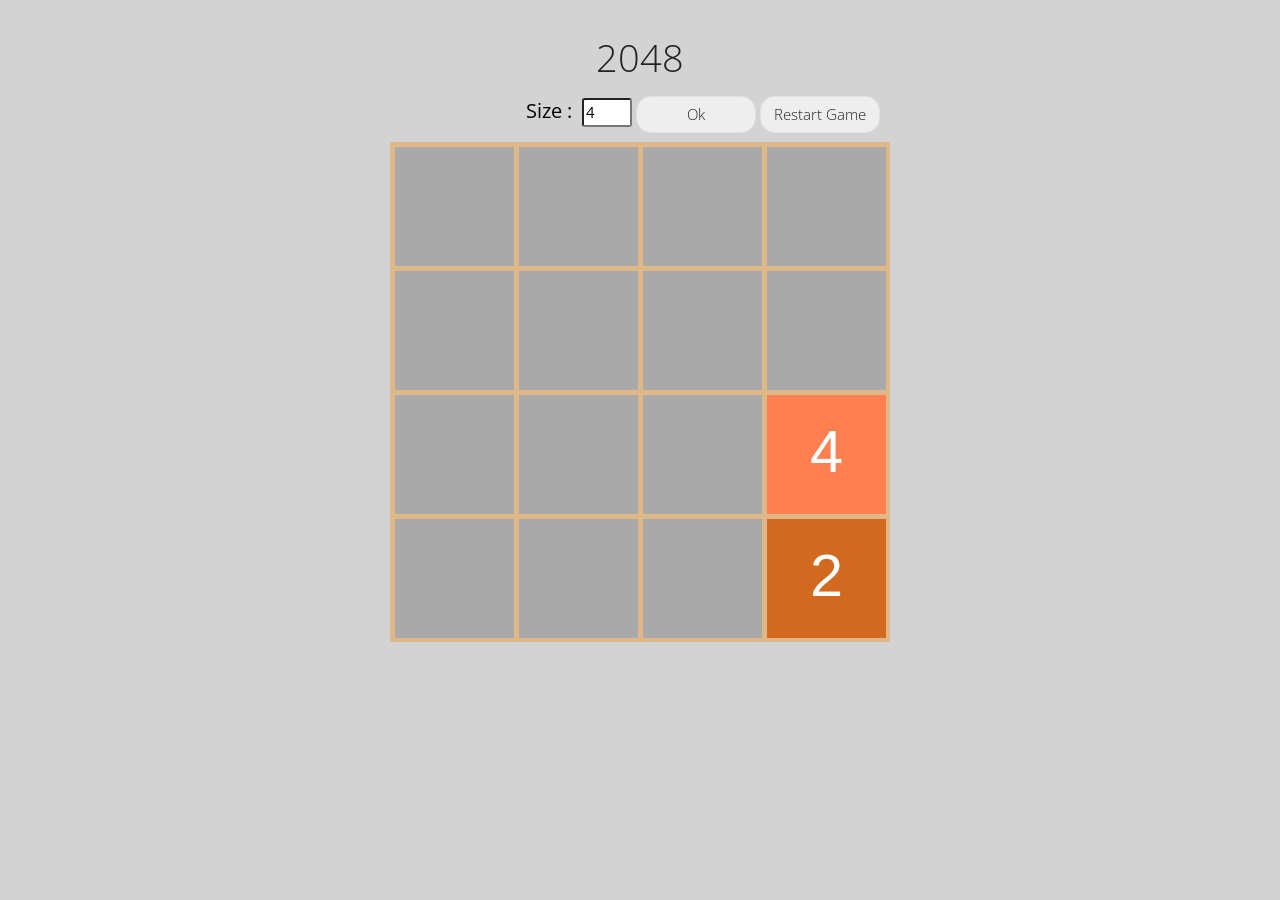
==== index.html @ 108354ca "first commit" ====
<!DOCTYPE html>
<html>
<head>
  <meta charset="UTF-8">
  <link href="static/bootstrap.min.css" rel="stylesheet">

  <link href="static/style.css" rel="stylesheet">
  <title>2048</title>
</head>
<body>
  <h1 style="margin-top: 35px;">2048</h1>
  <p id="score"></p>
  <div id="size-bloc">
    <p id="size-title">Size : </p>
    <input id="size" type="number" value="4">
    <input id="change-size" class="btn btn-secondary text-center" type="button" value="Ok">
    <input id="restart" class="btn btn-secondary text-center" type="button" value="Restart Game">
    <div class="clear"></div>
  </div>
  <div id="canvas-block">
    <canvas id="canvas" width="500" height="500"></canvas>
  </div>
  <script src="static/script.js"></script>
</body>
</html>
---- static/style.css ----
body{
    background-color: lightgrey;
}

p{
    color: black;
    font-size: 20px;
}

h1{
    text-align: center;
}

#score{
    text-align: center;
}

.clear{
    clear: both;
}
#size-bloc{
    margin-left: -50px;
    padding-left: 45%;
}

#size-title{
    float: left;
    margin-top: 0px;
}

#size{
    width: 50px;
    margin-left: 10px;
    border-radius: 3px;
}

#canvas{
    background-color: burlywood;
}

#canvas-block{
    margin-left: -250px;
    padding-left: 50%;
}

.btn{
    width: 120px;
    margin: auto;
    border-radius: 15px;
  }
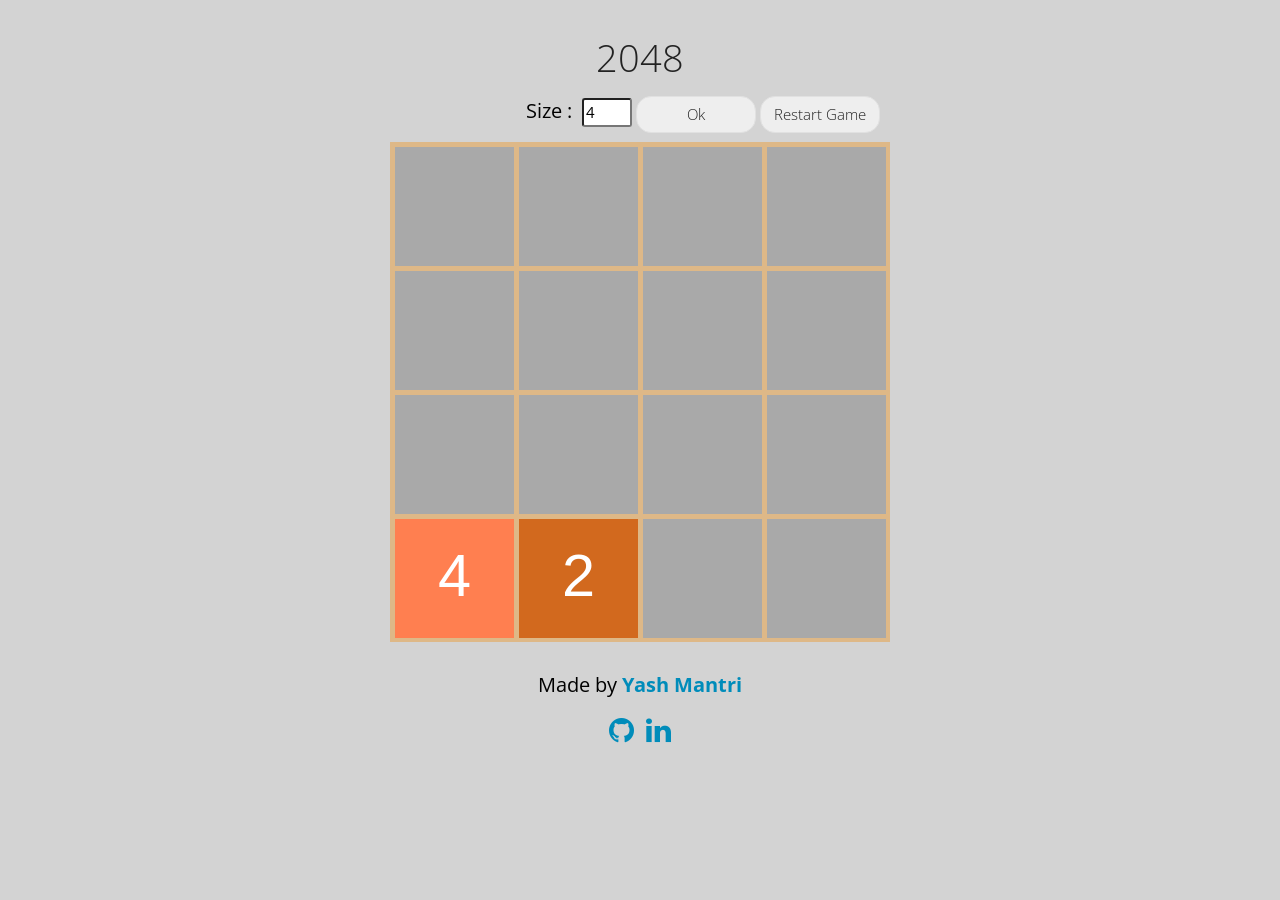
==== commit b7d607aa: "first commit" ====
--- a/index.html
+++ b/index.html
@@ -3,7 +3,7 @@
 <head>
   <meta charset="UTF-8">
   <link href="static/bootstrap.min.css" rel="stylesheet">
-
+  <link rel="stylesheet" href="https://cdnjs.cloudflare.com/ajax/libs/font-awesome/4.7.0/css/font-awesome.min.css">
   <link href="static/style.css" rel="stylesheet">
   <title>2048</title>
 </head>
@@ -20,6 +20,13 @@
   <div id="canvas-block">
     <canvas id="canvas" width="500" height="500"></canvas>
   </div>
+  <br>
+  <div class="footer">
+    <p>Made by <a href="https://t.me/yashmantri"><b>Yash Mantri</b></a></p>
+    <a href="https://github.com/yashmantri20"><i style="font-size:29px;" class="fa fa-github"></i></a>&nbsp;&nbsp;
+    <a href="https://www.linkedin.com/in/yashmantri20/"><i style="font-size:29px;" class="fa fa-linkedin"></i></a>
+</div>
+<p></p>
   <script src="static/script.js"></script>
 </body>
 </html>
--- a/static/style.css
+++ b/static/style.css
@@ -47,4 +47,9 @@
     width: 120px;
     margin: auto;
     border-radius: 15px;
+  }
+
+  .footer{
+    text-align: center;
+    color: black;
   }
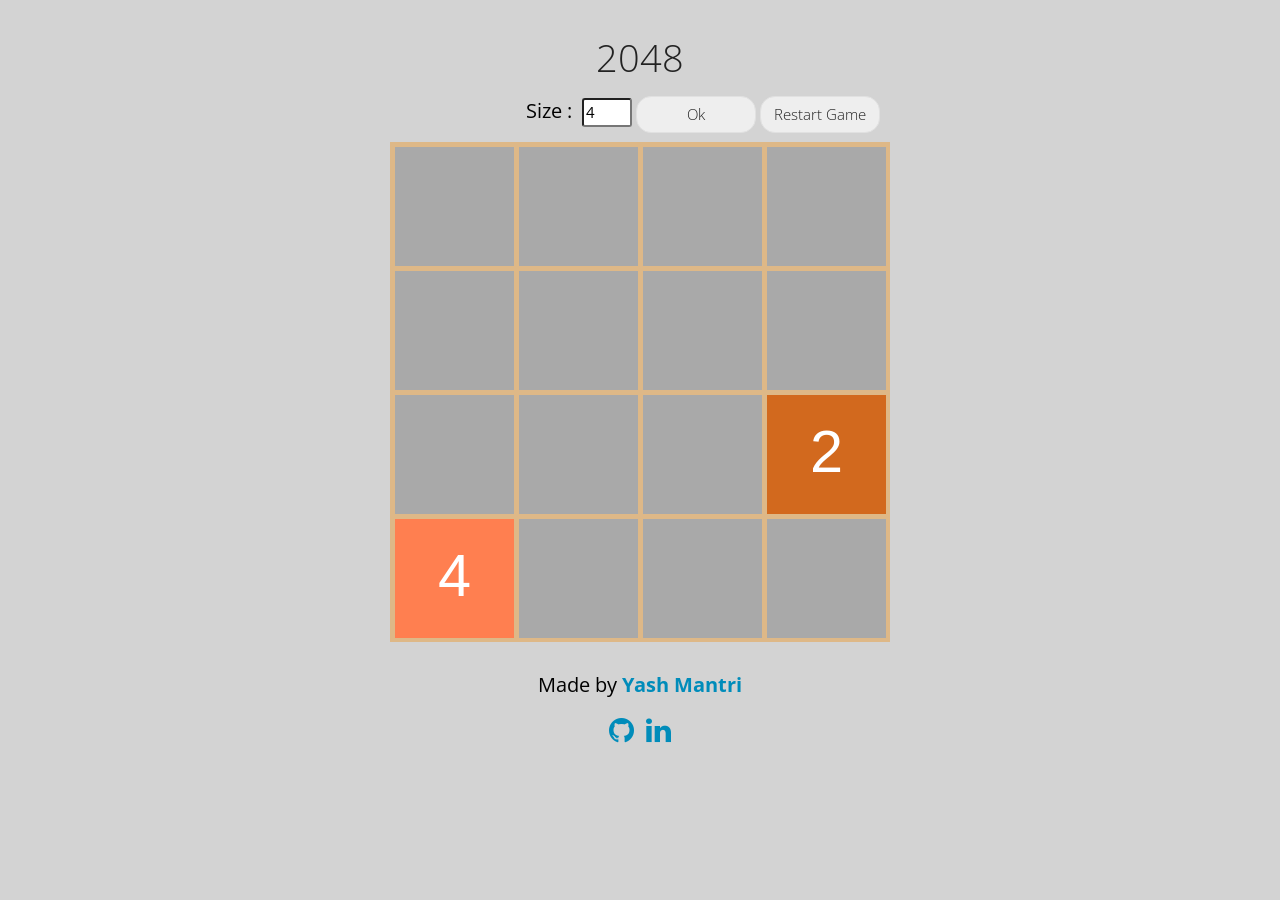
==== commit e7dcd370: "first commit" ====
--- a/index.html
+++ b/index.html
@@ -5,6 +5,7 @@
   <link href="static/bootstrap.min.css" rel="stylesheet">
   <link rel="stylesheet" href="https://cdnjs.cloudflare.com/ajax/libs/font-awesome/4.7.0/css/font-awesome.min.css">
   <link href="static/style.css" rel="stylesheet">
+  <link rel="icon" href="https://lh3.googleusercontent.com/jcdJjQPdWyCqR6UNll33ga_jOXSUeVnVFdnTfepM891hJoekmQGg9sHc9Li0AeDnEys">
   <title>2048</title>
 </head>
 <body>
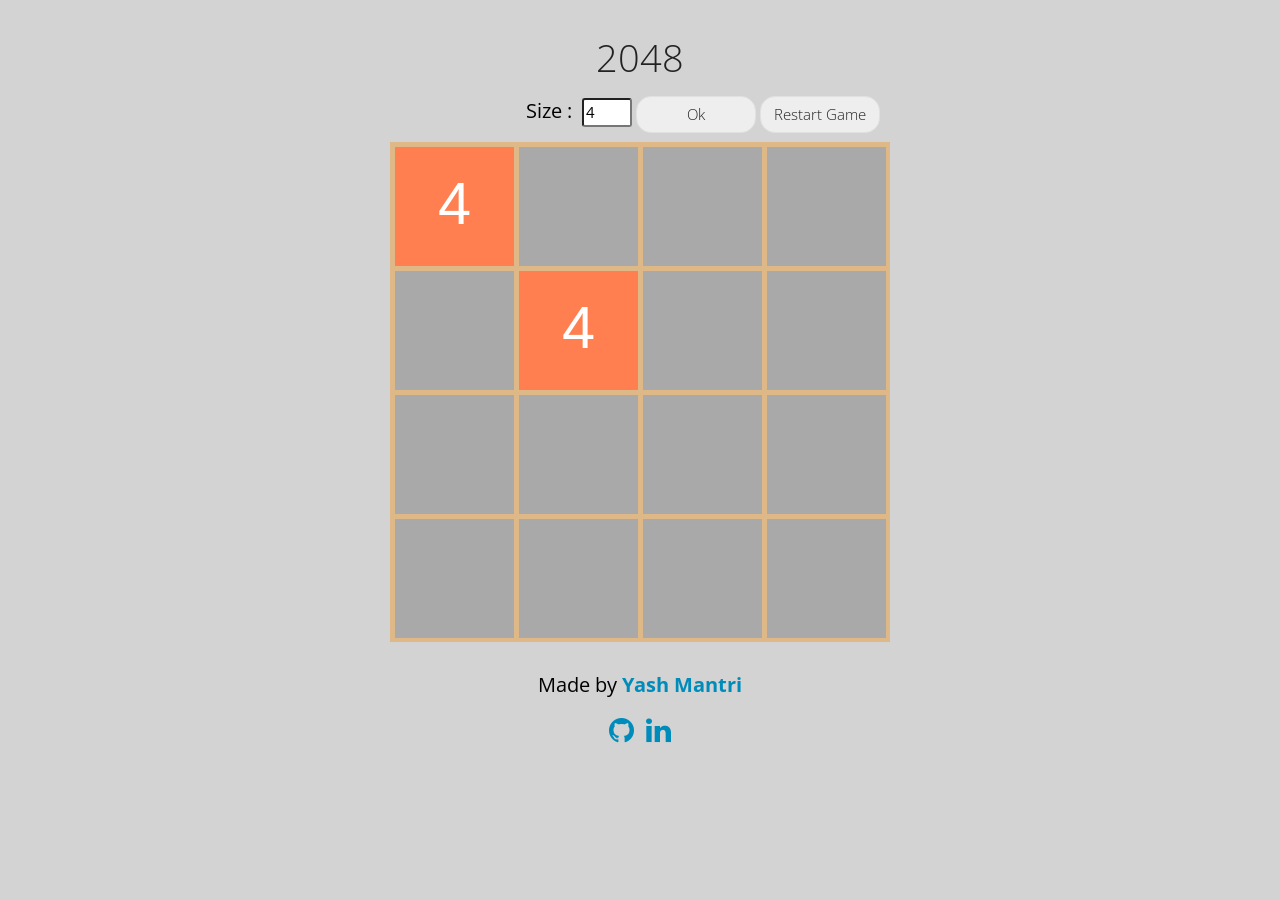
==== commit 7bcea120: "secure link" ====
--- a/index.html
+++ b/index.html
@@ -24,8 +24,8 @@
   <br>
   <div class="footer">
     <p>Made by <a href="https://t.me/yashmantri"><b>Yash Mantri</b></a></p>
-    <a href="https://github.com/yashmantri20"><i style="font-size:29px;" class="fa fa-github"></i></a>&nbsp;&nbsp;
-    <a href="https://www.linkedin.com/in/yashmantri20/"><i style="font-size:29px;" class="fa fa-linkedin"></i></a>
+    <a href="https://github.com/yashmantri20" target="_blank" rel="noopener noreferrer"><i style="font-size:29px;" class="fa fa-github"></i></a>&nbsp;&nbsp;
+    <a href="https://www.linkedin.com/in/yashmantri20/" target="_blank" rel="noopener noreferrer"><i style="font-size:29px;" class="fa fa-linkedin"></i></a>
 </div>
 <p></p>
   <script src="static/script.js"></script>
